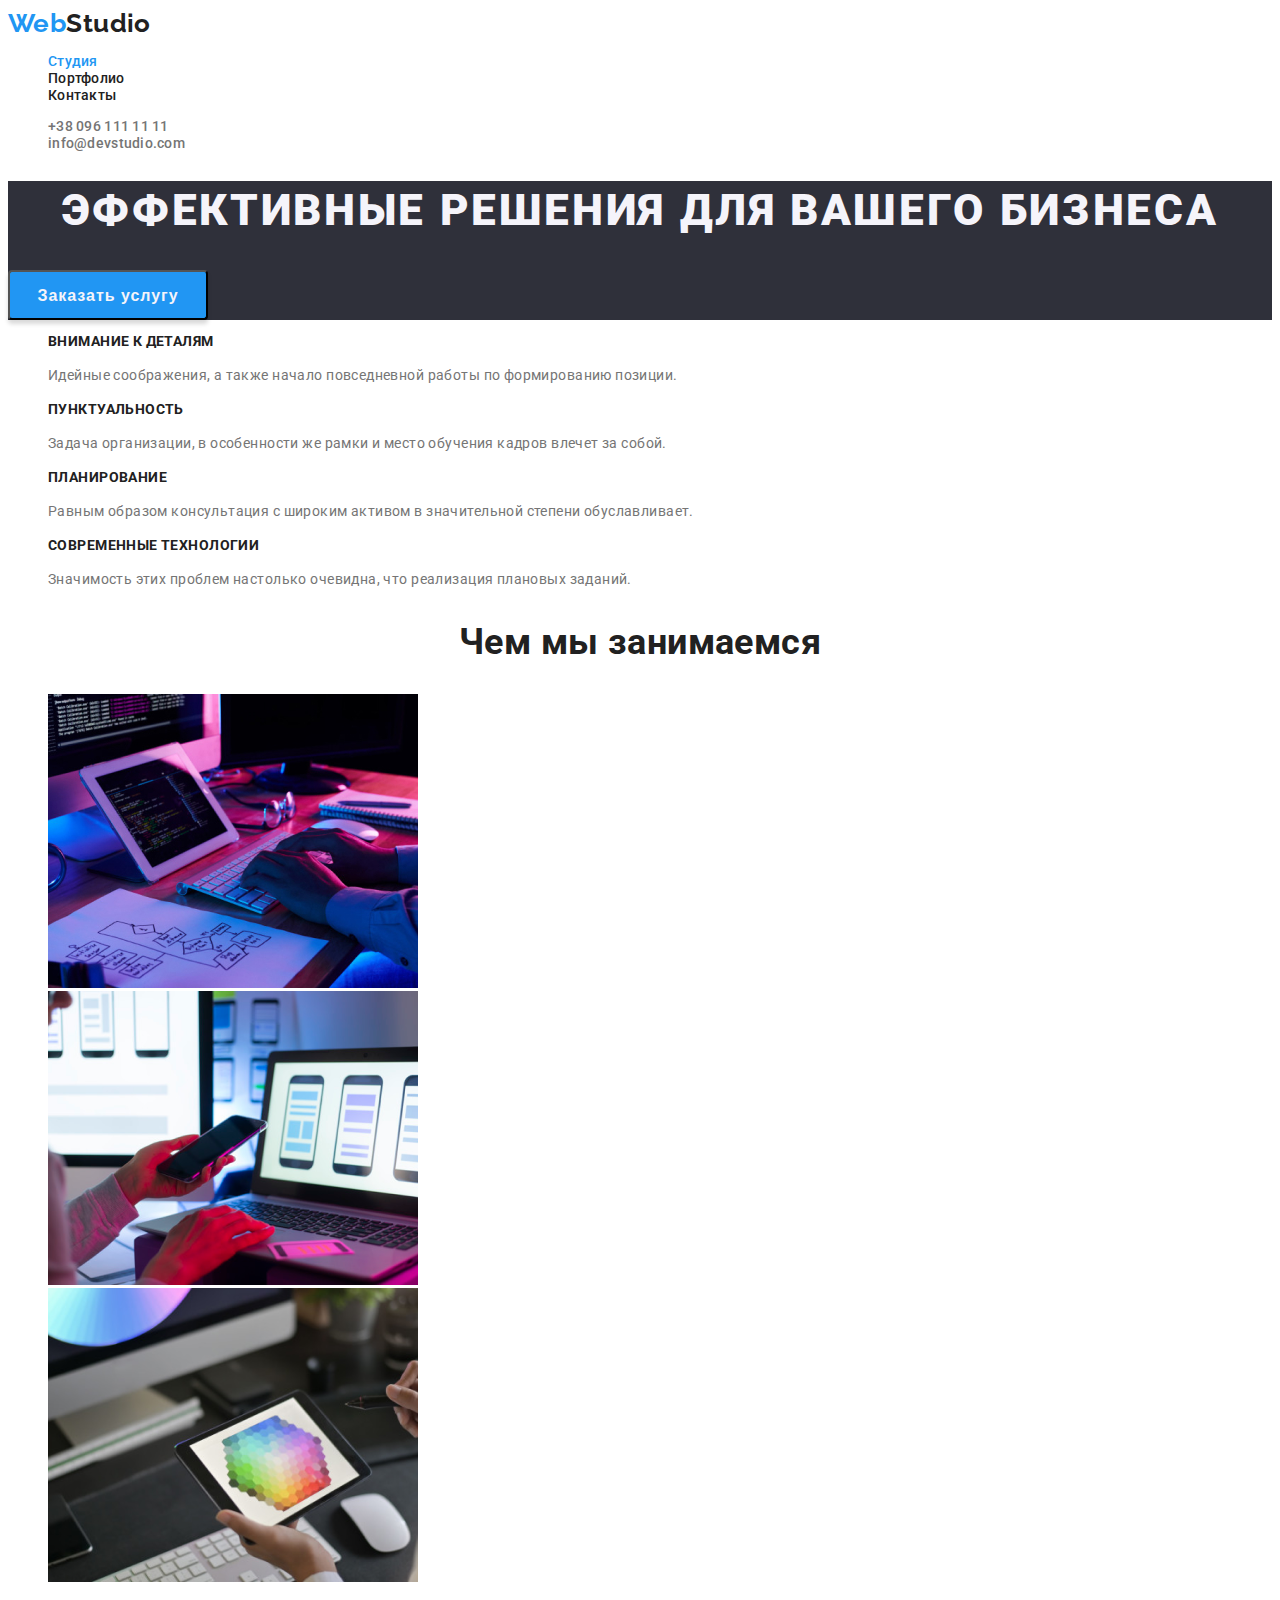
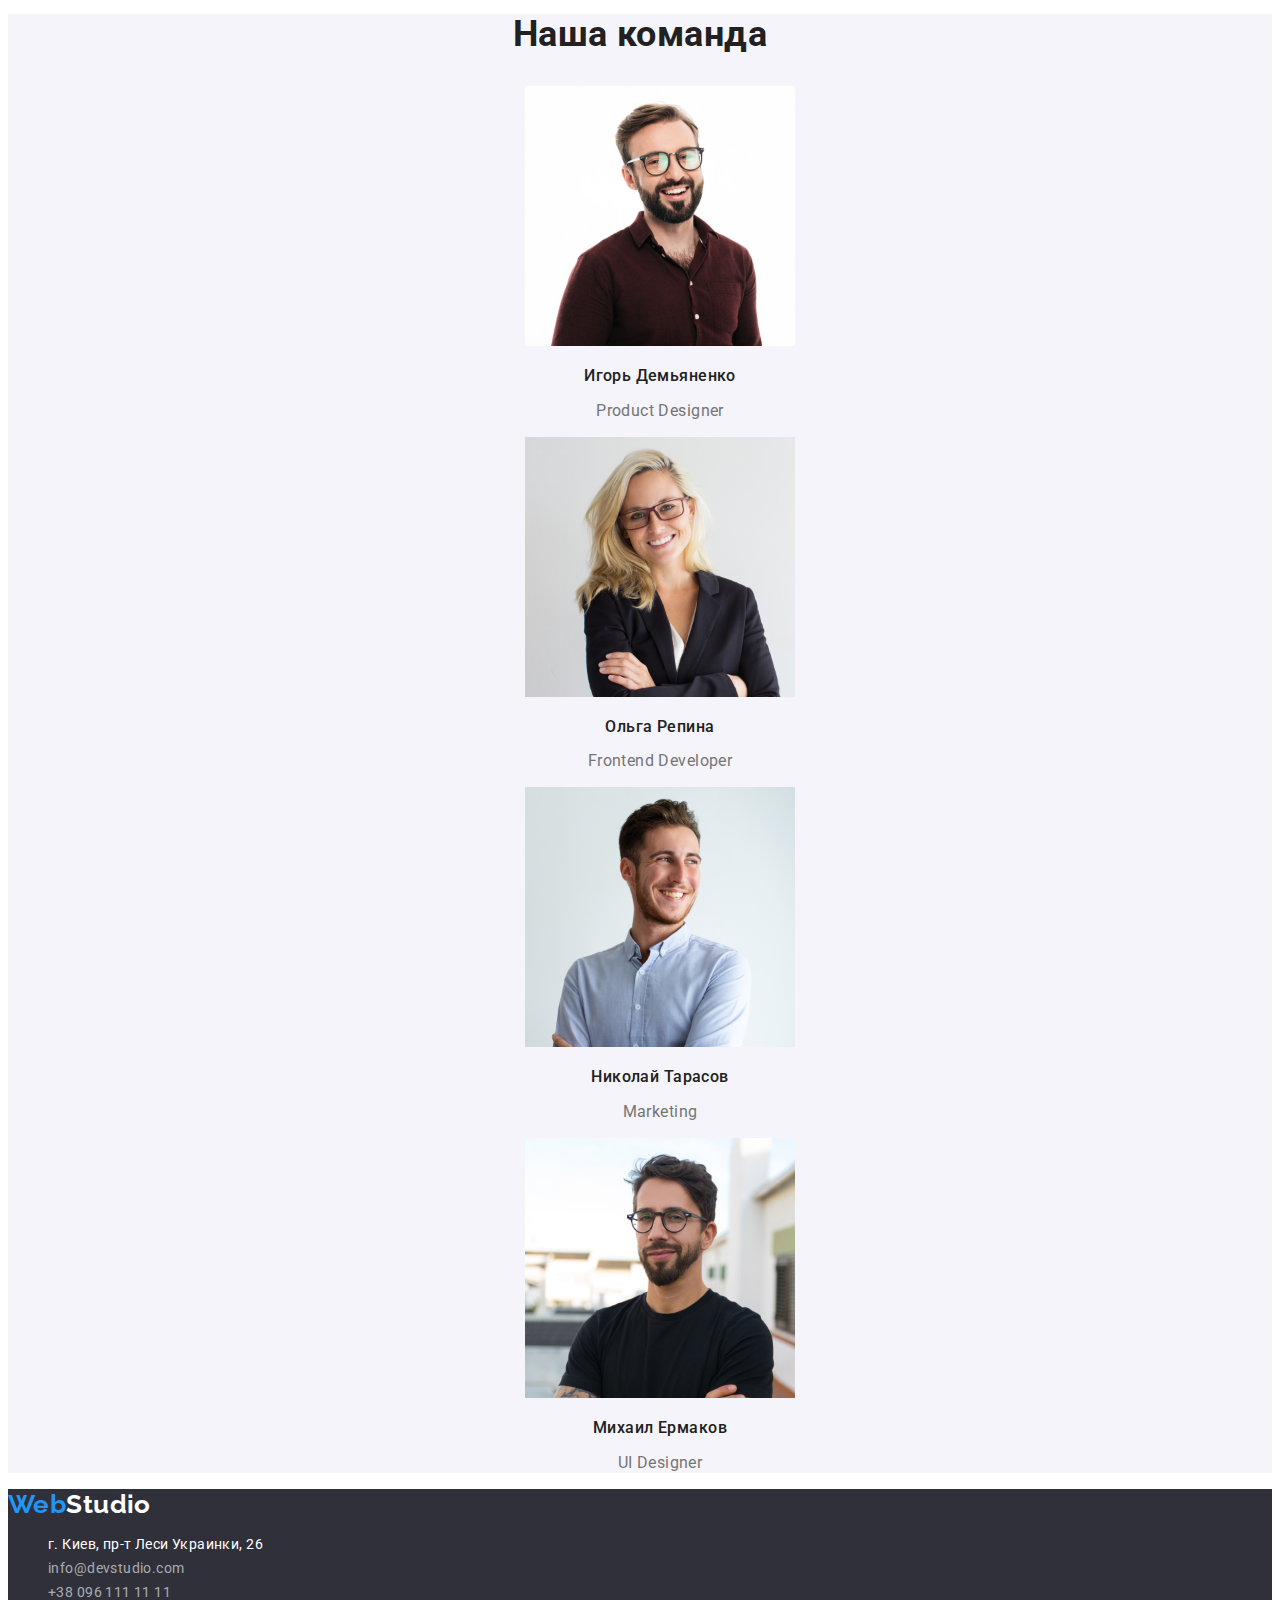
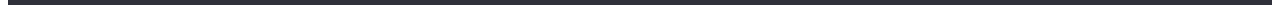
==== index.html @ 49f85896 "предыдущее домашнее задание" ====
<!DOCTYPE html>
<html lang="ru">
<head>
    <meta charset="UTF-8">
    <meta name="viewport" content="width=device-width, initial-scale=1.0">
    <title>WebStudio</title>
    <link rel="stylesheet" href="https://cdnjs.cloudflare.com/ajax/libs/modern-normalize/1.0.0/modern-normalize.min.css"
        integrity="sha512-ISS7cAi1PEhQ8jnbJpJZMd29NlhNj4AWYyLOSp2CE/CsHxTCu+r+t0D2yoJudVrd0/8fTVPUVDzY5Tvli75u/g=="
        crossorigin="anonymous" />
    <link rel="preconnect" href="https://fonts.gstatic.com">
    <link href="https://fonts.googleapis.com/css2?family=Raleway:wght@700&family=Roboto:wght@400;500;700;900&display=swap"
        rel="stylesheet">
    <link rel="stylesheet" href="./css/style.css">    
</head>
<body>
    <!-- Шапка сайта  -->
    <header>
        <nav>
            <a class="logo link" href="./index.html"><span class="accent">Web</span>Studio</a>
            <ul class="site-nav list">
                <li><a class="current link" href="./index.html">Студия</a></li>
                <li><a class="link" href="./portfolio.html">Портфолио</a></li>
                <li><a class="link" href="">Контакты</a></li>
            </ul>
        </nav>
            <ul class=" site-nav list contacts">
                <li>
                    <a class="link" href="tel:+380961111111">+38 096 111 11 11</a>
                </li>
                <li>
                    <a class="link" href="mailto:info@devstudio.com">info@devstudio.com</a>
                </li>
            </ul>
   </header>
        <main>
            <!-- Герой -->
            <section class="hero">
                <h1>Эффективные решения для вашего бизнеса</h1>
                <button class="button">Заказать услугу</button>
            </section>
            <!-- Особенности -->
            <section>
                <!-- <h2 hidden="true">Наши особенности</h2> -->
                <ul class="features list">
                    <li>
                        <h3 class="features title">Внимание к деталям</h3>
                        <p class="features description">Идейные соображения, а также начало повседневной работы по формированию позиции.</p>
                    </li>
                </ul>
                <ul>
                    <li class="features list">
                        <h3 class="features title">Пунктуальность</h3>
                        <p class="features description">Задача организации, в особенности же рамки и место обучения кадров влечет за собой.</p>
                    </li>
                </ul>
                <ul class="features list">
                    <li>
                        <h3 class="features title">Планирование</h3>
                        <p class="features description">Равным образом консультация с широким активом в значительной степени обуславливает.</p>
                    </li>
                </ul>
                <ul class="features list">
                    <li>
                        <h3 class="features title">Современные технологии</h3>
                        <p class="features description">Значимость этих проблем настолько очевидна, что реализация плановых заданий.</p>
                    </li>
                </ul>
            </section>
            <!-- Чем мы занимаемся -->
            <section>
                <h2 class="work">Чем мы занимаемся</h2>
                <ul class="list">
                    <li>
                        <a href="">
                            <img src="./images/box1.jpg" alt="Разработка сценариев" width="370" height="294">
                        </a>
                    </li>
                    <li>
                        <a href="">
                            <img src="./images/box2.png" alt="Адаптивная верстка" width="370" height="294">
                        </a>
                    </li>
                    <li>
                        <a href="">
                            <img src="./images/box3.png" alt="Цветокоррекция" width="370" height="294">
                        </a>
                    </li>
                </ul>
            </section>
            <!-- Наша команда -->
            <section class="team">
                <h2>Наша команда</h2>
                <ul class="team list">
                    <li>
                        <img src="./images/img1.jpg" alt="фото Игоря Демьяненко" width="270" height="260">
                        <h3 class="team title">Игорь Демьяненко</h3>
                        <p>Product Designer</p>
                    </li>
                    <li>
                        <img src="./images/img2.jpg" alt="фото Ольги Репиной" width="270" height="260">
                        <h3 class="team title">Ольга Репина</h3>
                        <p>Frontend Developer</p>
                    </li>
                    <li>
                        <img src="./images/img3.jpg" alt="фото Николая Тарасова" width="270" height="260">
                        <h3 class="team title">Николай Тарасов</h3>
                        <p>Marketing</p>
                    </li>
                    <li>
                        <img src="./images/img4.jpg" alt="фото Михаила Ермакова" width="270" height="260">
                        <h3 class="team title">Михаил Ермаков</h3>
                        <p>UI Designer</p>
                    </li>
                </ul>
            </section>
        </main>
        <!-- Подвал сайта -->
    <footer class="footer">
        <a class="logo link footer" href="./index.html"><span class="accent">Web</span>Studio</a>
            <ul class="footer list contacts">
                <li>
                    <address>г. Киев, пр-т Леси Украинки, 26</address>
               </li>
                <li>
                    <a class="link" href="mailto:info@devstudio.com">info@devstudio.com</a>
                </li>
                <li>
                    <a class="link" href="tel:+380961111111">+38 096 111 11 11</a>
                </li>              
            </ul>
    </footer> 
</body>
</html>
---- css/style.css ----
:root {
  --primary-text-color: #757575;
  --title-text-color: #212121;
  --accent-color: #2196f3;
  --primary-bg-color: #ffffff;
  --secondary-bg-color: #f5f4fa;
  --accent-bg-color: #2f303a;
  --primary-font-family: 'Roboto', sans-serif;
  --logo-font-family: 'Raleway', sans-serif;
}

body {
  color: var(--primary-text-color);
  background-color: var(--primary-bg-color);
  font-family: var(--primary-font-family);
  font-weight: 400;
  font-size: 14px;
  letter-spacing: 0.03em;
}

h1 {
  font-weight: 900;
  font-size: 44px;
  line-height: 1.36;
  text-align: center;
  letter-spacing: 0.06em;
  text-transform: uppercase;

  color: var(--secondary-bg-color);
}

h2 {
  font-weight: 700;
  font-size: 36px;
  line-height: 1.16;
  text-align: center;
  color: var(--title-text-color);
}

.link {
  text-decoration: none;
}

.list {
  list-style: none;
}

/* logo */

.logo {
  font-family: var(--logo-font-family);
  font-weight: 700;
  font-size: 26px;
  line-height: 1.19;
  color: var(--title-text-color);
}

.accent {
  color: var(--accent-color);
}

/* site-nav */

.site-nav .link {
  font-weight: 500;
  font-size: 14px;
  line-height: 1.14;
  letter-spacing: 0.02em;
  color: var(--title-text-color);
}

.site-nav .link:hover,
.site-nav .link:focus {
  color: var(--accent-color);
}

.current.link {
  color: var(--accent-color);
}

.contacts .link {
  color: inherit;
}

/* hero */

.hero {
  background-color: var(--accent-bg-color);
}

/* button */

.button {
  width: 200px;
  height: 50px;

  font-weight: 700;
  font-size: 16px;
  line-height: 1.87;
  text-align: center;
  align-items: center;
  letter-spacing: 0.06em;
  color: var(--secondary-bg-color);

  background: var(--accent-color);
  box-shadow: 0px 4px 4px rgba(0, 0, 0, 0.15);
  border-radius: 4px;
}

/* features */

.features {
  line-height: 1.71;
}

/* .features .description {
} */

.features .title {
  font-size: inherit;
  font-weight: 700;
  line-height: 1.14;
  text-transform: uppercase;
  color: var(--title-text-color);
}

/* team */

.team {
  background-color: var(--secondary-bg-color);
  font-size: 16px;
  line-height: 1.18;
  text-align: center;
}

.team.title {
  font-weight: 500;
  color: var(--title-text-color);
}

/* footer */

.footer {
  background-color: var(--accent-bg-color);
  color: var(--primary-bg-color);
}

.footer .contacts {
  line-height: 1.71;
  color: rgba(255, 255, 255, 0.6);
}

address {
  font-style: inherit;
  color: var(--primary-bg-color);
}

.filter {
  font-family: Roboto;
  font-weight: 500;
  font-size: 16px;
  line-height: 1.62;
  text-align: center;

  color: var(-title-text-color);

  background-color: var(--secondary-bg-color);
  border-radius: 4px;

  border: none;
}

.filter:hover,
.filter:focus {
  color: var(--primary-bg-color);
  background: var(--accent-color);
}

.portfolio.title {
  font-weight: 700;
  font-size: 18px;
  line-height: 2;
  letter-spacing: 0.06em;
  color: var(--title-text-color);
}

.portfolio.descriotion {
  font-size: 16px;
  line-height: 1.87;
}
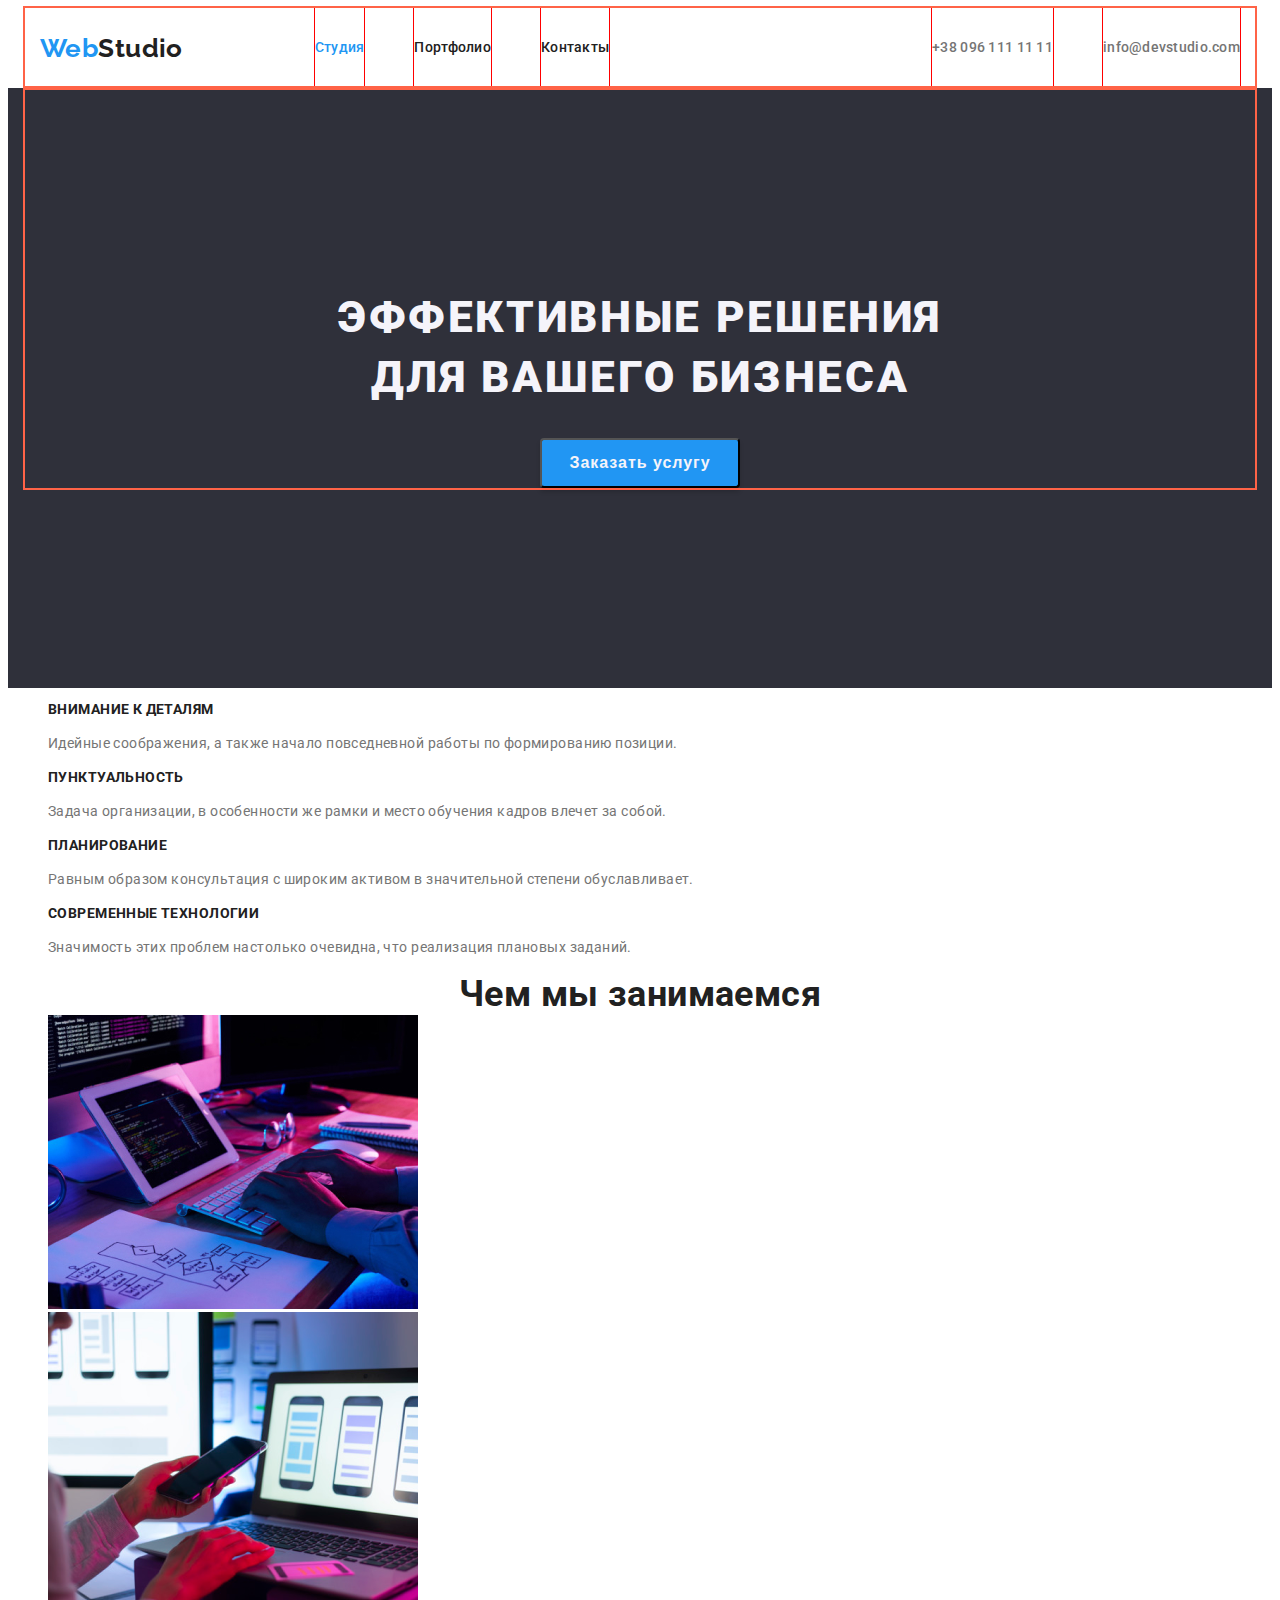
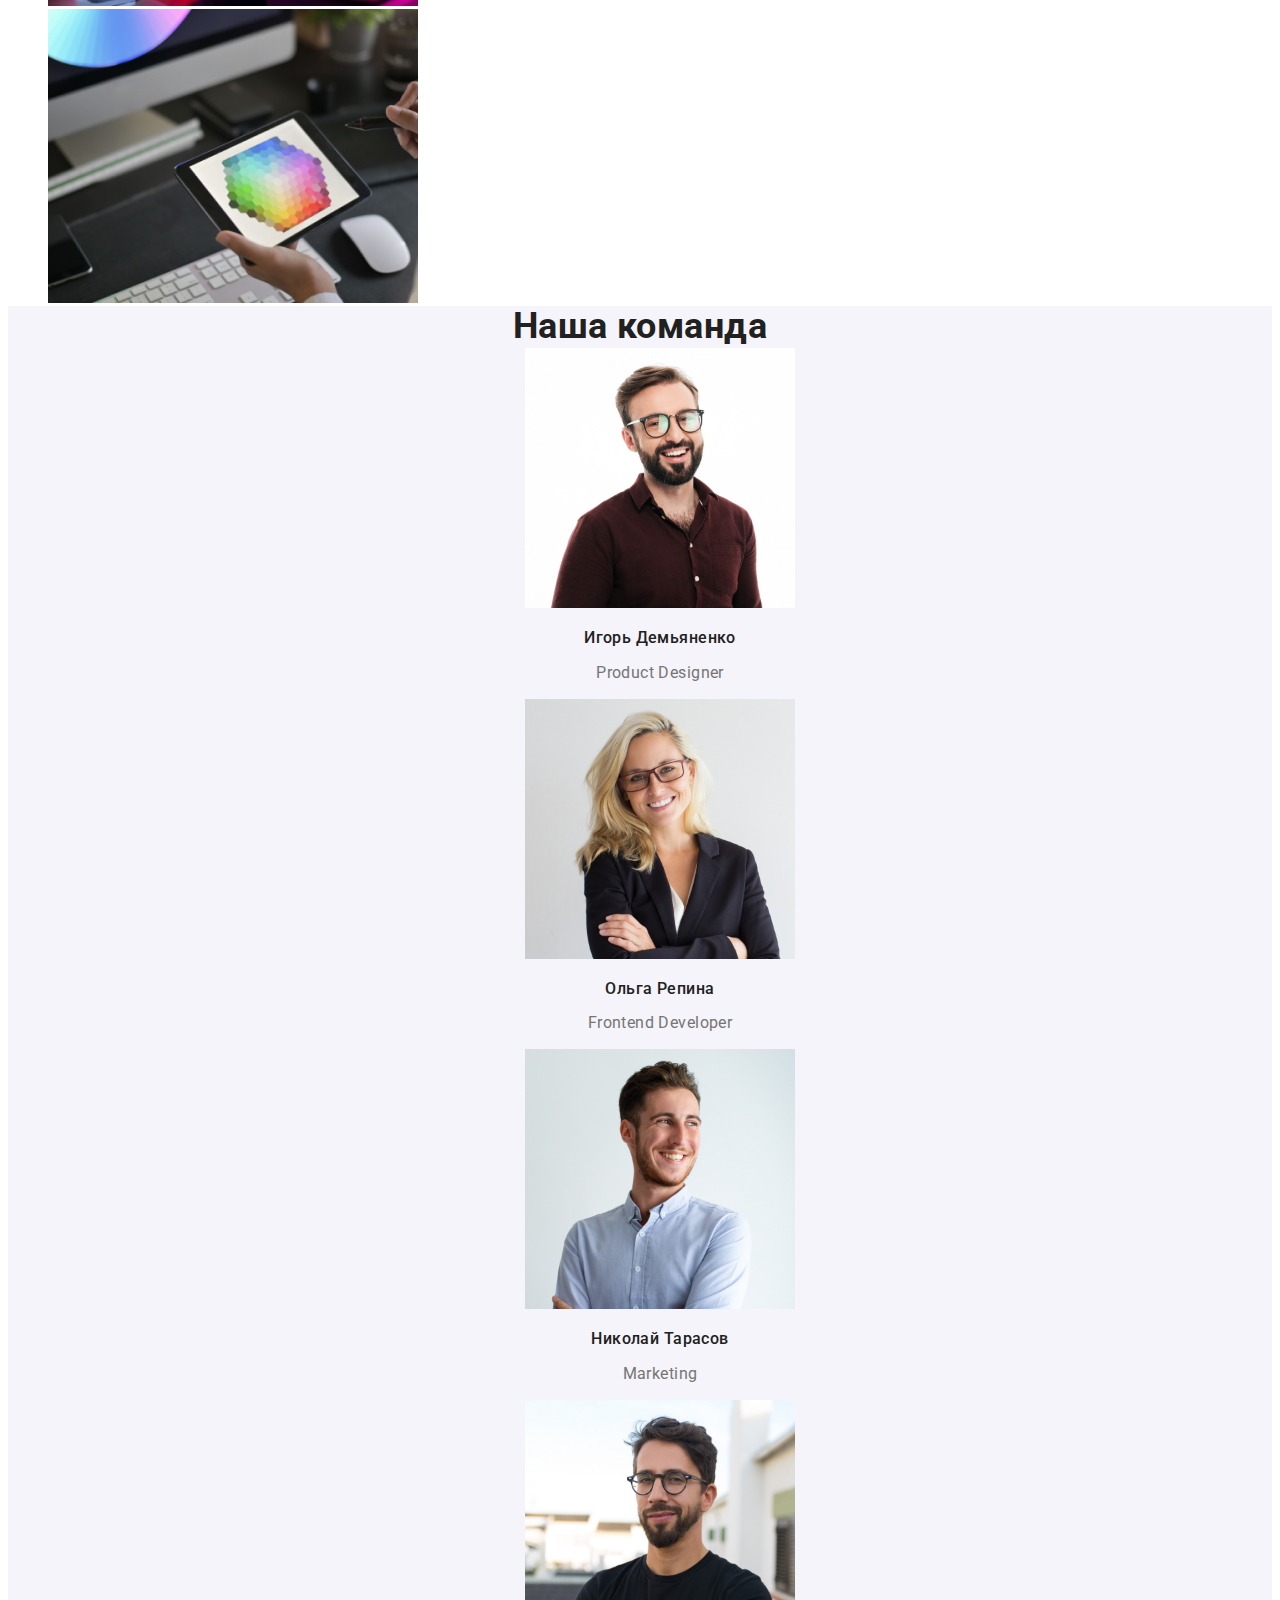
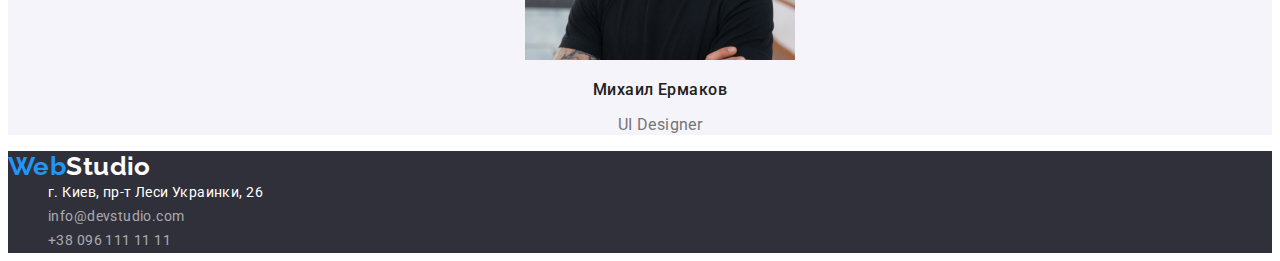
==== commit 1f63b197: "hrader" ====
--- a/index.html
+++ b/index.html
@@ -14,29 +14,27 @@
 </head>
 <body>
     <!-- Шапка сайта  -->
-    <header>
-        <nav>
+    <header class="header container">
+        <nav class="main-nav">
             <a class="logo link" href="./index.html"><span class="accent">Web</span>Studio</a>
             <ul class="site-nav list">
-                <li><a class="current link" href="./index.html">Студия</a></li>
-                <li><a class="link" href="./portfolio.html">Портфолио</a></li>
-                <li><a class="link" href="">Контакты</a></li>
+                <li class="item"><a class="current link" href="./index.html">Студия</a></li>
+                <li class="item"><a class="link" href="./portfolio.html">Портфолио</a></li>
+                <li class="item"><a class="link" href="">Контакты</a></li>
             </ul>
         </nav>
-            <ul class=" site-nav list contacts">
-                <li>
-                    <a class="link" href="tel:+380961111111">+38 096 111 11 11</a>
-                </li>
-                <li>
-                    <a class="link" href="mailto:info@devstudio.com">info@devstudio.com</a>
-                </li>
-            </ul>
+         <ul class="site-nav list contacts">
+             <li class="item"><a class="link" href="tel:+380961111111">+38 096 111 11 11</a></li>
+             <li class="item"><a class="link" href="mailto:info@devstudio.com">info@devstudio.com</a></li>
+        </ul>
    </header>
         <main>
             <!-- Герой -->
             <section class="hero">
-                <h1>Эффективные решения для вашего бизнеса</h1>
-                <button class="button">Заказать услугу</button>
+                <div class="container">            
+                    <h1 class="hero-title">Эффективные решения </br>для вашего бизнеса</h1>
+                    <button class="hero button">Заказать услугу</button>
+                </div>
             </section>
             <!-- Особенности -->
             <section>
--- a/css/style.css
+++ b/css/style.css
@@ -19,6 +19,7 @@
 }
 
 h1 {
+  margin: 0px;
   font-weight: 900;
   font-size: 44px;
   line-height: 1.36;
@@ -30,6 +31,7 @@
 }
 
 h2 {
+  margin: 0px;
   font-weight: 700;
   font-size: 36px;
   line-height: 1.16;
@@ -43,11 +45,22 @@
 
 .list {
   list-style: none;
+  margin: 0px;
+}
+
+.container {
+  margin-left: auto;
+  margin-right: auto;
+  width: 1200px;
+  padding-left: 15px;
+  padding-right: 15px;
+  outline: 2px solid tomato;
 }
 
 /* logo */
 
 .logo {
+  margin-right: 92px;
   font-family: var(--logo-font-family);
   font-weight: 700;
   font-size: 26px;
@@ -60,13 +73,40 @@
 }
 
 /* site-nav */
+.header {
+  display: flex;
+}
+
+.main-nav {
+  display: flex;
+  align-items: center;
+}
+
+.site-nav {
+  display: flex;
+}
+
+.site-nav .item {
+  outline: 1px solid red;
+}
+
+.site-nav .item:not(:last-child) {
+  margin-right: 50px;
+}
 
 .site-nav .link {
+  display: block;
+  padding-top: 32px;
+  padding-bottom: 32px;
+
+  color: var(--title-text-color);
+
   font-weight: 500;
   font-size: 14px;
   line-height: 1.14;
   letter-spacing: 0.02em;
-  color: var(--title-text-color);
+
+  cursor: pointer;
 }
 
 .site-nav .link:hover,
@@ -82,10 +122,26 @@
   color: inherit;
 }
 
+.site-nav.contacts {
+  display: flex;
+  margin-left: auto;
+}
+
 /* hero */
 
 .hero {
   background-color: var(--accent-bg-color);
+  height: 600px;
+}
+
+.hero-title {
+  display: block;
+  padding-top: 200px;
+}
+
+.hero.button {
+  display: block;
+  margin: 30px auto 200px;
 }
 
 /* button */
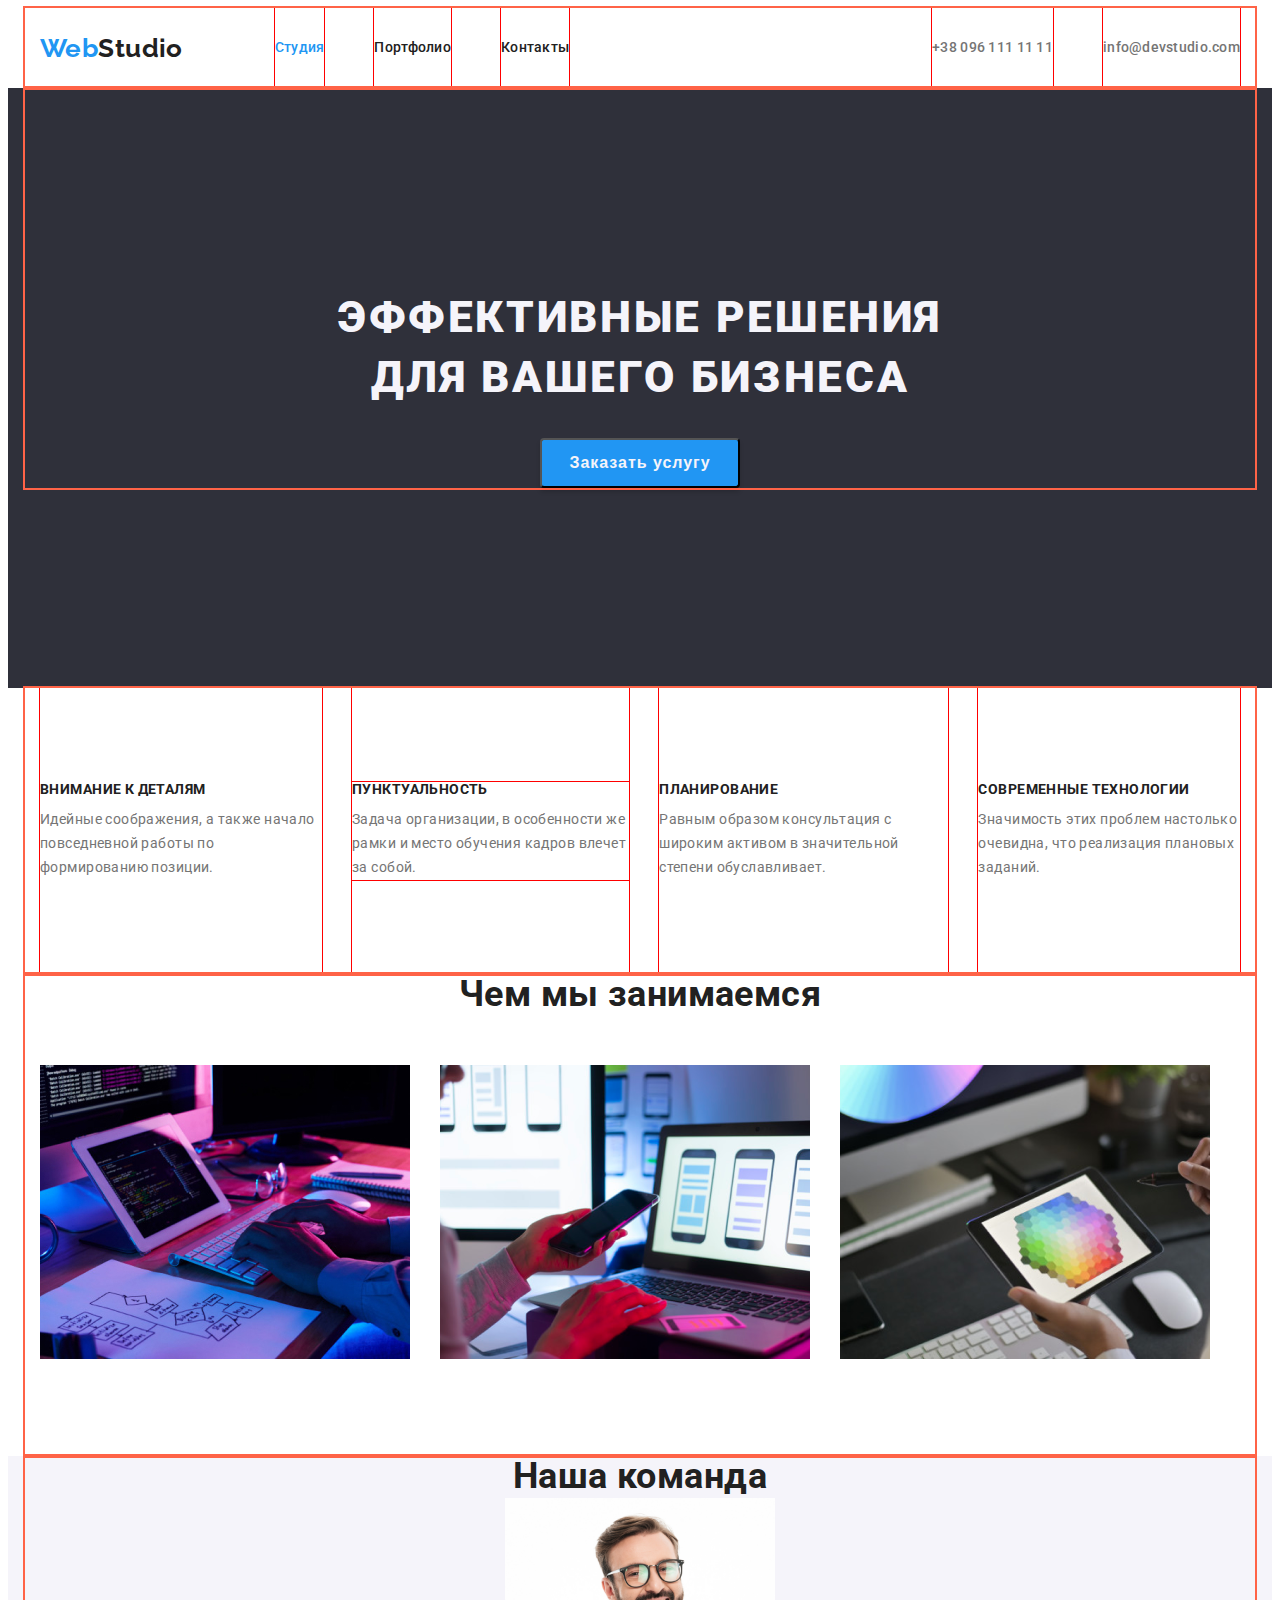
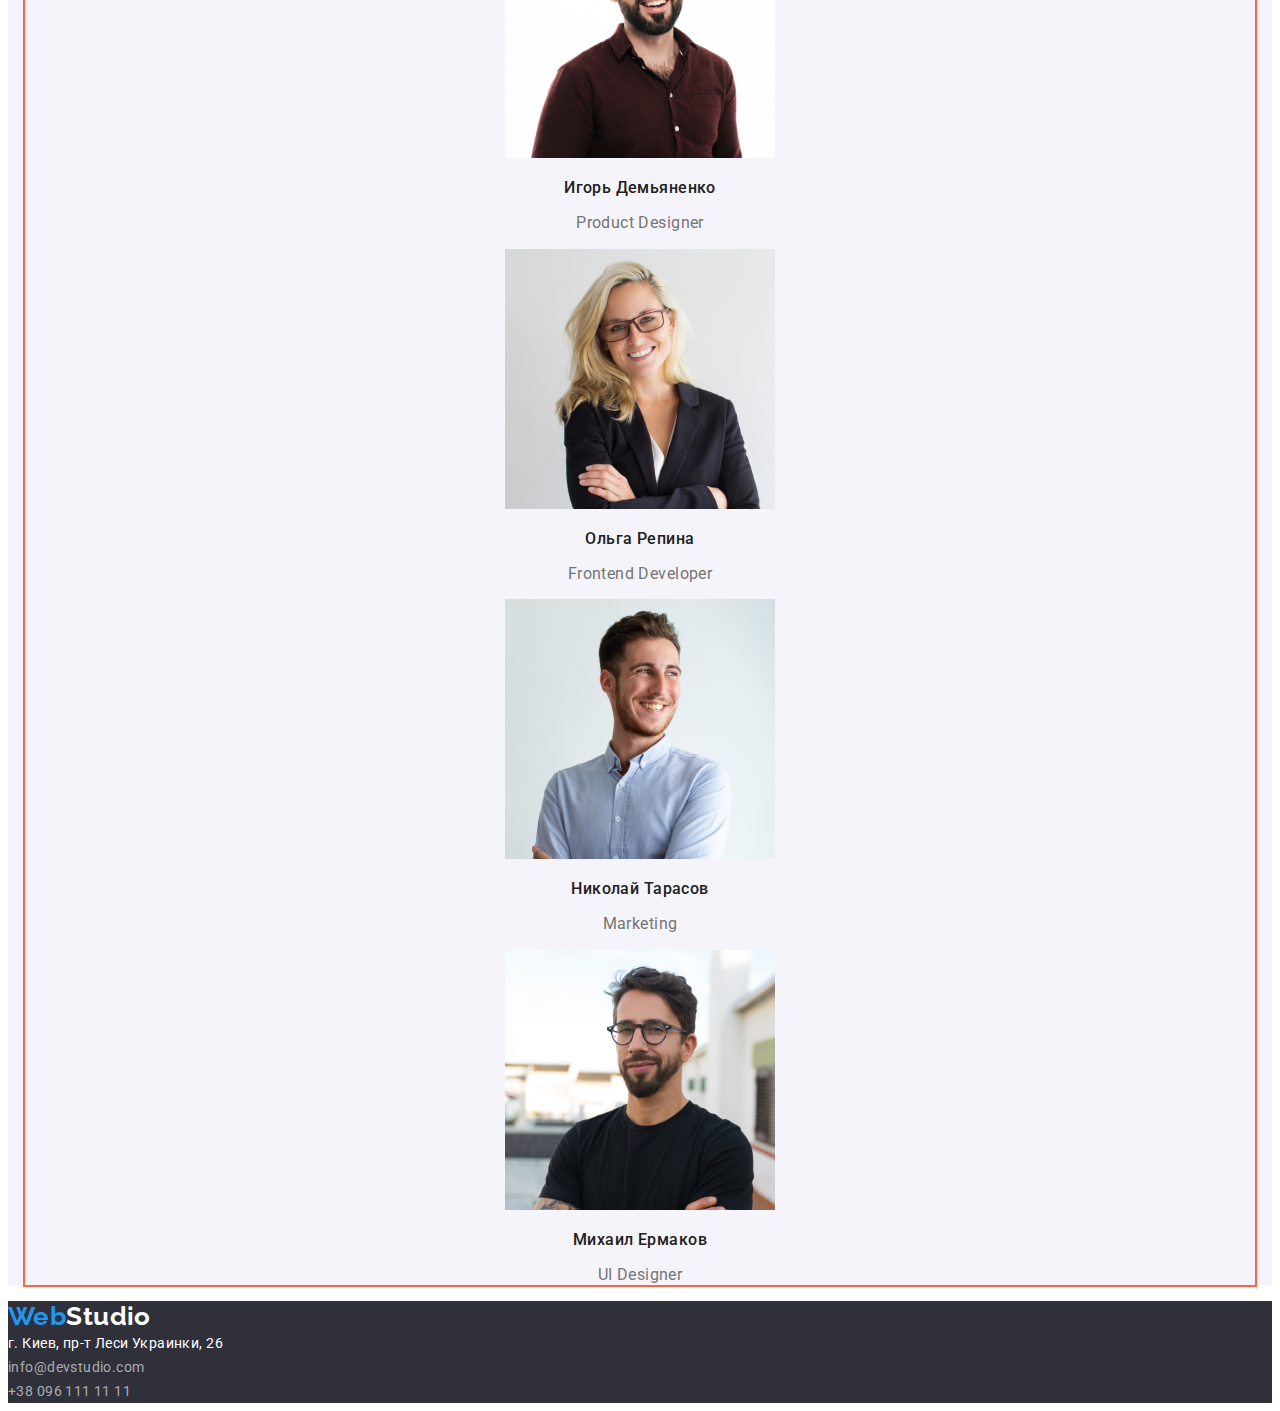
==== commit 3910c402: "hero" ====
--- a/index.html
+++ b/index.html
@@ -38,78 +38,84 @@
             </section>
             <!-- Особенности -->
             <section>
-                <!-- <h2 hidden="true">Наши особенности</h2> -->
-                <ul class="features list">
-                    <li>
-                        <h3 class="features title">Внимание к деталям</h3>
-                        <p class="features description">Идейные соображения, а также начало повседневной работы по формированию позиции.</p>
-                    </li>
-                </ul>
-                <ul>
-                    <li class="features list">
-                        <h3 class="features title">Пунктуальность</h3>
-                        <p class="features description">Задача организации, в особенности же рамки и место обучения кадров влечет за собой.</p>
-                    </li>
-                </ul>
-                <ul class="features list">
-                    <li>
-                        <h3 class="features title">Планирование</h3>
-                        <p class="features description">Равным образом консультация с широким активом в значительной степени обуславливает.</p>
-                    </li>
-                </ul>
-                <ul class="features list">
-                    <li>
-                        <h3 class="features title">Современные технологии</h3>
-                        <p class="features description">Значимость этих проблем настолько очевидна, что реализация плановых заданий.</p>
-                    </li>
-                </ul>
+                <div class="features container">
+                    <h2 class="visually-hidden">Наши особенности</h2>
+                    <ul class="features list">
+                        <li>
+                            <h3 class="features title">Внимание к деталям</h3>
+                            <p class="features description">Идейные соображения, а также начало повседневной работы по формированию позиции.</p>
+                        </li>
+                    </ul>
+                    <ul class="features list">
+                        <li class="features list">
+                            <h3 class="features title">Пунктуальность</h3>
+                            <p class="features description">Задача организации, в особенности же рамки и место обучения кадров влечет за собой.</p>
+                        </li>
+                    </ul>
+                    <ul class="features list">
+                        <li>
+                            <h3 class="features title">Планирование</h3>
+                            <p class="features description">Равным образом консультация с широким активом в значительной степени обуславливает.</p>
+                        </li>
+                    </ul>
+                    <ul class="features list">
+                        <li>
+                            <h3 class="features title">Современные технологии</h3>
+                            <p class="features description">Значимость этих проблем настолько очевидна, что реализация плановых заданий.</p>
+                        </li>
+                    </ul>
+                </div>
             </section>
             <!-- Чем мы занимаемся -->
             <section>
-                <h2 class="work">Чем мы занимаемся</h2>
-                <ul class="list">
-                    <li>
-                        <a href="">
-                            <img src="./images/box1.jpg" alt="Разработка сценариев" width="370" height="294">
-                        </a>
-                    </li>
-                    <li>
-                        <a href="">
-                            <img src="./images/box2.png" alt="Адаптивная верстка" width="370" height="294">
-                        </a>
-                    </li>
-                    <li>
-                        <a href="">
-                            <img src="./images/box3.png" alt="Цветокоррекция" width="370" height="294">
-                        </a>
-                    </li>
-                </ul>
+                <div class="container">
+                    <h2>Чем мы занимаемся</h2>
+                    <ul class="work list">
+                        <li class="work-image">
+                            <a href="">
+                                <img src="./images/box1.jpg" alt="Разработка сценариев" width="370" height="294">
+                            </a>
+                        </li>
+                        <li class="work-image">
+                            <a href="">
+                                <img src="./images/box2.png" alt="Адаптивная верстка" width="370" height="294">
+                            </a>
+                        </li>
+                        <li class="work-image">
+                            <a href="">
+                                <img src="./images/box3.png" alt="Цветокоррекция" width="370" height="294">
+                            </a>
+                        </li>
+                    </ul>
+                </div>
             </section>
             <!-- Наша команда -->
             <section class="team">
-                <h2>Наша команда</h2>
-                <ul class="team list">
-                    <li>
-                        <img src="./images/img1.jpg" alt="фото Игоря Демьяненко" width="270" height="260">
-                        <h3 class="team title">Игорь Демьяненко</h3>
-                        <p>Product Designer</p>
-                    </li>
-                    <li>
-                        <img src="./images/img2.jpg" alt="фото Ольги Репиной" width="270" height="260">
-                        <h3 class="team title">Ольга Репина</h3>
-                        <p>Frontend Developer</p>
-                    </li>
-                    <li>
-                        <img src="./images/img3.jpg" alt="фото Николая Тарасова" width="270" height="260">
-                        <h3 class="team title">Николай Тарасов</h3>
-                        <p>Marketing</p>
-                    </li>
-                    <li>
-                        <img src="./images/img4.jpg" alt="фото Михаила Ермакова" width="270" height="260">
-                        <h3 class="team title">Михаил Ермаков</h3>
-                        <p>UI Designer</p>
-                    </li>
-                </ul>
+                <div class="container">
+                    <h2>Наша команда</h2>
+                    <ul class="team list">
+                        <li>
+                            <img src="./images/img1.jpg" alt="фото Игоря Демьяненко" width="270" height="260">
+                            <h3 class="team title">Игорь Демьяненко</h3>
+                            <p>Product Designer</p>
+                        </li>
+                        <li>
+                            <img src="./images/img2.jpg" alt="фото Ольги Репиной" width="270" height="260">
+                            <h3 class="team title">Ольга Репина</h3>
+                            <p>Frontend Developer</p>
+                        </li>
+                        <li>
+                            <img src="./images/img3.jpg" alt="фото Николая Тарасова" width="270" height="260">
+                            <h3 class="team title">Николай Тарасов</h3>
+                            <p>Marketing</p>
+                        </li>
+                        <li>
+                            <img src="./images/img4.jpg" alt="фото Михаила Ермакова" width="270" height="260">
+                            <h3 class="team title">Михаил Ермаков</h3>
+                            <p>UI Designer</p>
+                        </li>
+                    </ul>
+                </div>
             </section>
         </main>
         <!-- Подвал сайта -->
--- a/css/style.css
+++ b/css/style.css
@@ -45,7 +45,16 @@
 
 .list {
   list-style: none;
+  padding: 0px;
   margin: 0px;
+}
+
+.visually-hidden {
+  position: absolute;
+  clip: rect(0 0 0 0);
+  width: 1px;
+  height: 1px;
+  margin: -1px;
 }
 
 .container {
@@ -169,15 +178,46 @@
   line-height: 1.71;
 }
 
-/* .features .description {
-} */
+.features.container {
+  display: flex;
+  align-items: center;
+}
+
+.features.list:not(:last-child) {
+  margin-right: 30px;
+  outline: red 1px solid;
+}
+
+.features.list {
+  outline: red 1px solid;
+}
 
 .features .title {
+  margin-top: 94px;
+  margin-bottom: 10px;
   font-size: inherit;
   font-weight: 700;
   line-height: 1.14;
   text-transform: uppercase;
   color: var(--title-text-color);
+}
+
+.features .description {
+  margin-top: 0px;
+  margin-bottom: 94px;
+}
+
+/* work */
+
+.work {
+  margin-top: 50px;
+  display: flex;
+}
+
+.work-image {
+  margin-left: auto;
+  margin-right: 30px;
+  margin-bottom: 94px;
 }
 
 /* team */
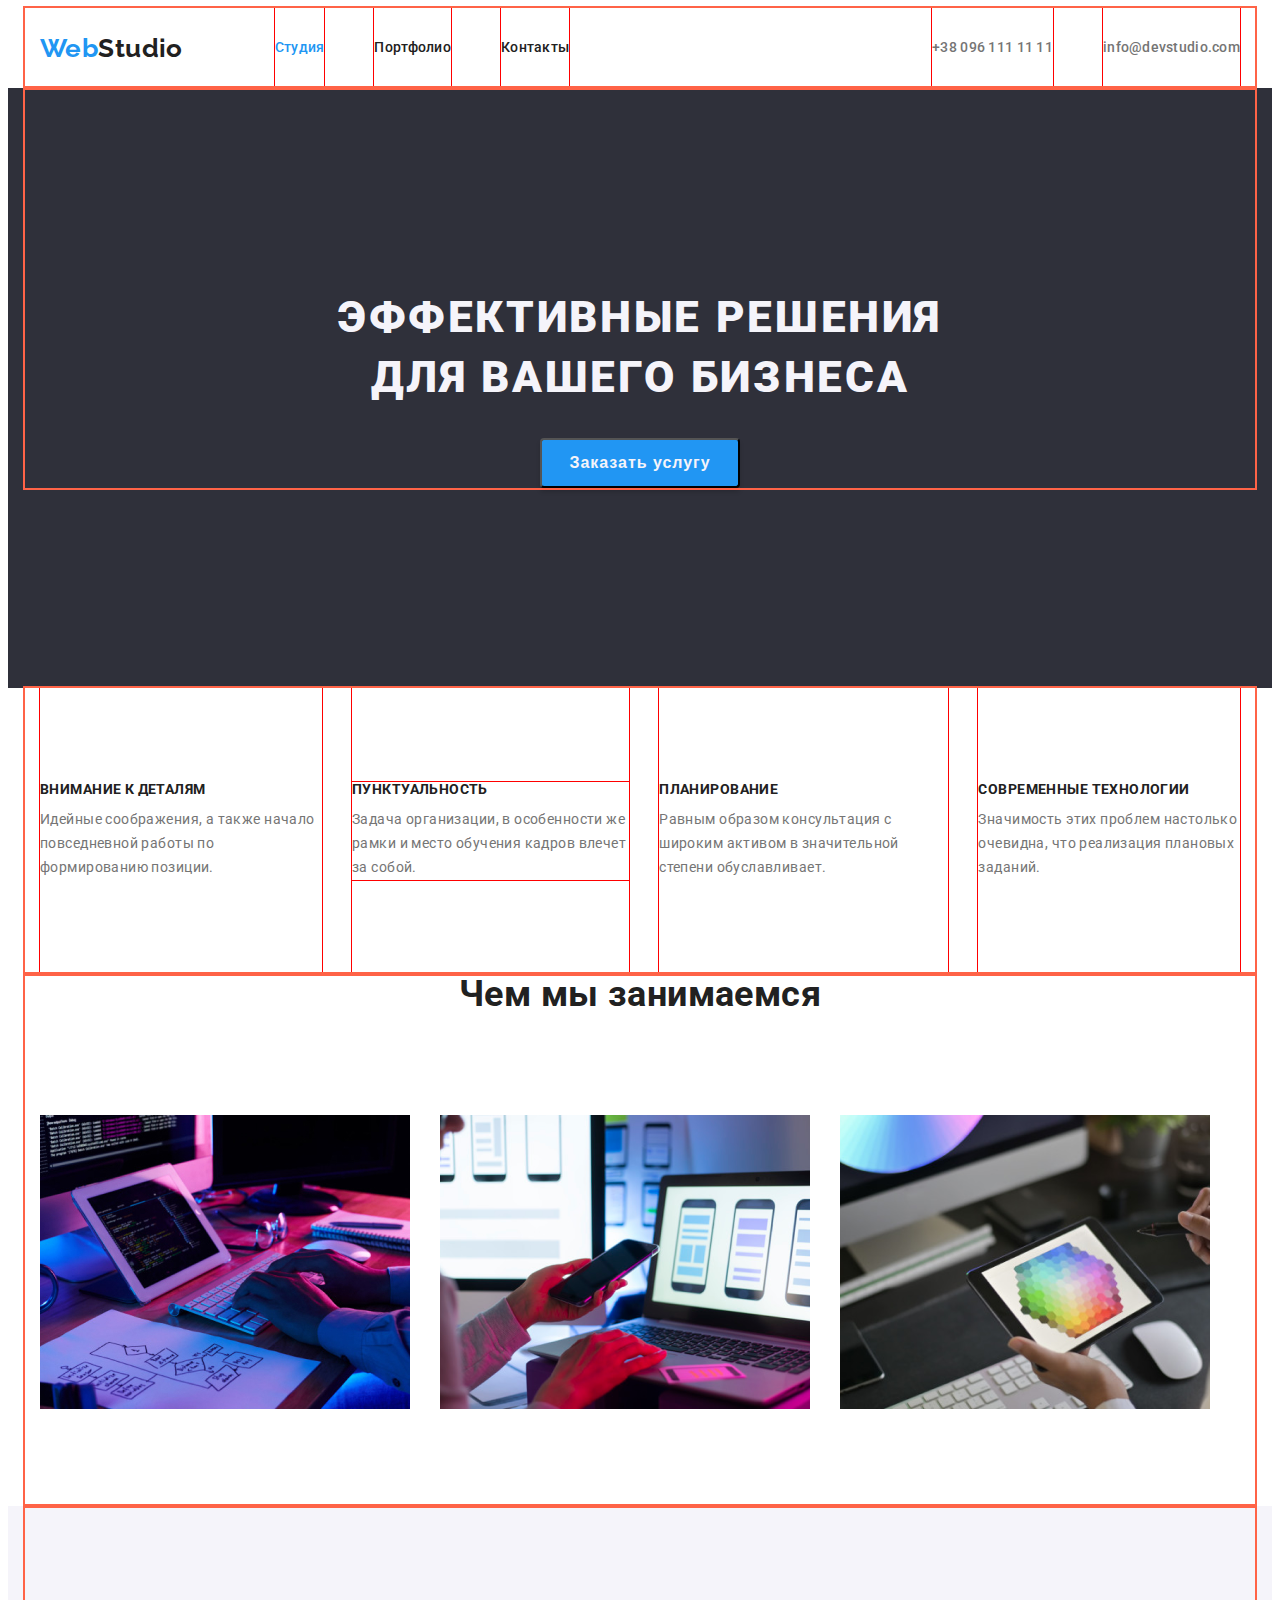
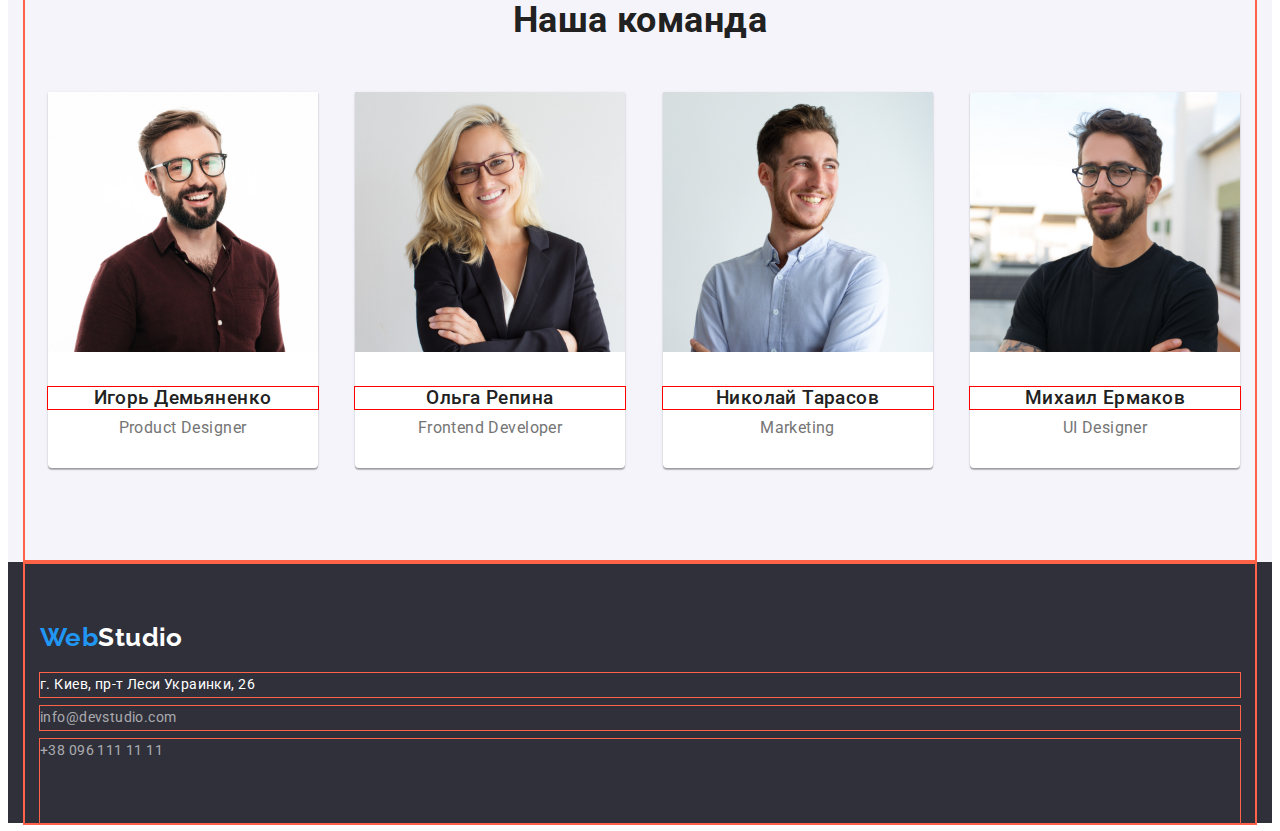
==== commit b6e6ea3e: "index" ====
--- a/index.html
+++ b/index.html
@@ -71,17 +71,17 @@
                 <div class="container">
                     <h2>Чем мы занимаемся</h2>
                     <ul class="work list">
-                        <li class="work-image">
+                        <li class="work item">
                             <a href="">
                                 <img src="./images/box1.jpg" alt="Разработка сценариев" width="370" height="294">
                             </a>
                         </li>
-                        <li class="work-image">
+                        <li class="work item">
                             <a href="">
                                 <img src="./images/box2.png" alt="Адаптивная верстка" width="370" height="294">
                             </a>
                         </li>
-                        <li class="work-image">
+                        <li class="work item">
                             <a href="">
                                 <img src="./images/box3.png" alt="Цветокоррекция" width="370" height="294">
                             </a>
@@ -92,27 +92,27 @@
             <!-- Наша команда -->
             <section class="team">
                 <div class="container">
-                    <h2>Наша команда</h2>
+                    <h2 class="team-heading">Наша команда</h2>
                     <ul class="team list">
-                        <li>
+                        <li class="team-item">
                             <img src="./images/img1.jpg" alt="фото Игоря Демьяненко" width="270" height="260">
-                            <h3 class="team title">Игорь Демьяненко</h3>
-                            <p>Product Designer</p>
+                            <h3 class="team-title">Игорь Демьяненко</h3>
+                            <p class="team-description">Product Designer</p>
                         </li>
-                        <li>
+                        <li class="team-item">
                             <img src="./images/img2.jpg" alt="фото Ольги Репиной" width="270" height="260">
-                            <h3 class="team title">Ольга Репина</h3>
-                            <p>Frontend Developer</p>
+                            <h3 class="team-title">Ольга Репина</h3>
+                            <p class="team-description">Frontend Developer</p>
                         </li>
-                        <li>
+                        <li class="team-item">
                             <img src="./images/img3.jpg" alt="фото Николая Тарасова" width="270" height="260">
-                            <h3 class="team title">Николай Тарасов</h3>
-                            <p>Marketing</p>
+                            <h3 class="team-title">Николай Тарасов</h3>
+                            <p class="team-description">Marketing</p>
                         </li>
-                        <li>
+                        <li class="team-item">
                             <img src="./images/img4.jpg" alt="фото Михаила Ермакова" width="270" height="260">
-                            <h3 class="team title">Михаил Ермаков</h3>
-                            <p>UI Designer</p>
+                            <h3 class="team-title">Михаил Ермаков</h3>
+                            <p class="team-description">UI Designer</p>
                         </li>
                     </ul>
                 </div>
@@ -120,18 +120,20 @@
         </main>
         <!-- Подвал сайта -->
     <footer class="footer">
-        <a class="logo link footer" href="./index.html"><span class="accent">Web</span>Studio</a>
-            <ul class="footer list contacts">
-                <li>
-                    <address>г. Киев, пр-т Леси Украинки, 26</address>
-               </li>
-                <li>
-                    <a class="link" href="mailto:info@devstudio.com">info@devstudio.com</a>
-                </li>
-                <li>
-                    <a class="link" href="tel:+380961111111">+38 096 111 11 11</a>
-                </li>              
-            </ul>
+        <div class="container">
+            <a class="logo link footer" href="./index.html"><span class="accent">Web</span>Studio</a>
+                <ul class="footer list contacts">
+                    <li>
+                        <address>г. Киев, пр-т Леси Украинки, 26</address>
+                    </li>
+                    <li>
+                        <a class="link" href="mailto:info@devstudio.com">info@devstudio.com</a>
+                    </li>
+                    <li>
+                        <a class="link" href="tel:+380961111111">+38 096 111 11 11</a>
+                    </li>              
+                </ul>
+            </div>
     </footer> 
 </body>
 </html>--- a/css/style.css
+++ b/css/style.css
@@ -39,6 +39,10 @@
   color: var(--title-text-color);
 }
 
+h3 {
+  margin: 0px;
+}
+
 .link {
   text-decoration: none;
 }
@@ -144,7 +148,6 @@
 }
 
 .hero-title {
-  display: block;
   padding-top: 200px;
 }
 
@@ -214,7 +217,7 @@
   display: flex;
 }
 
-.work-image {
+.work.item {
   margin-left: auto;
   margin-right: 30px;
   margin-bottom: 94px;
@@ -229,9 +232,39 @@
   text-align: center;
 }
 
-.team.title {
+.team-heading {
+  padding-top: 94px;
+  margin-bottom: 50px;
+}
+
+.team.list {
+  display: flex;
+}
+
+.team-item {
+  margin-bottom: 94px;
+  margin-left: auto;
+  background-color: var(--primary-bg-color);
+  box-shadow: 0px 1px 3px rgba(0, 0, 0, 0.12), 0px 1px 1px rgba(0, 0, 0, 0.14),
+    0px 2px 1px rgba(0, 0, 0, 0.2);
+  border-radius: 0px 0px 4px 4px;
+}
+
+.team-item:not(:last-child) {
+  margin-left: auto;
+  margin-right: 30px;
+}
+
+.team-title {
+  outline: red 1px solid;
+  margin-top: 30px;
+  background-color: transparent;
   font-weight: 500;
   color: var(--title-text-color);
+}
+
+.team-description {
+  margin: 10px auto 30px;
 }
 
 /* footer */
@@ -241,9 +274,25 @@
   color: var(--primary-bg-color);
 }
 
-.footer .contacts {
+.logo.footer {
+  display: block;
+  padding-top: 60px;
+}
+
+.footer.contacts {
+  margin-top: 20px;
   line-height: 1.71;
   color: rgba(255, 255, 255, 0.6);
+}
+
+.footer.contacts > li:not(:last-child) {
+  outline: solid 1px tomato;
+  margin-bottom: 9px;
+}
+
+.footer.contacts > li:last-child {
+  outline: solid 1px tomato;
+  padding-bottom: 60px;
 }
 
 address {
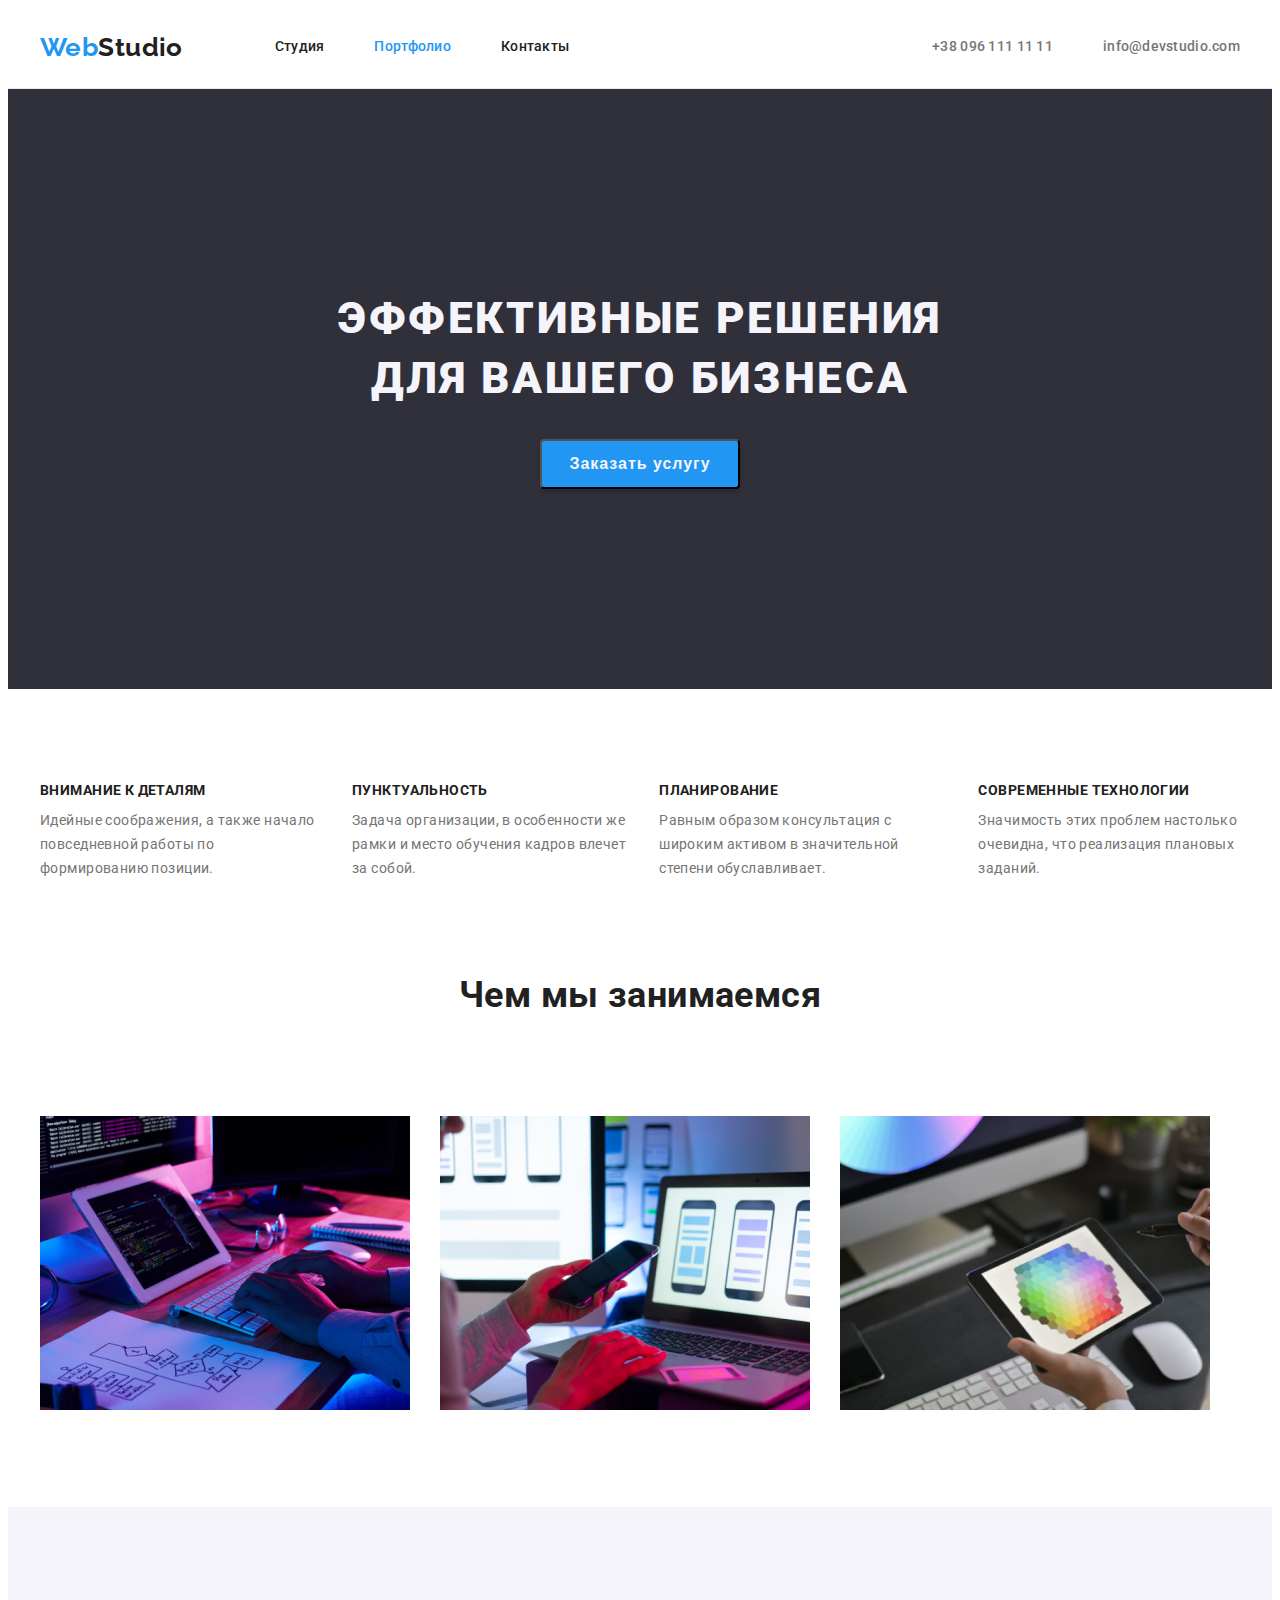
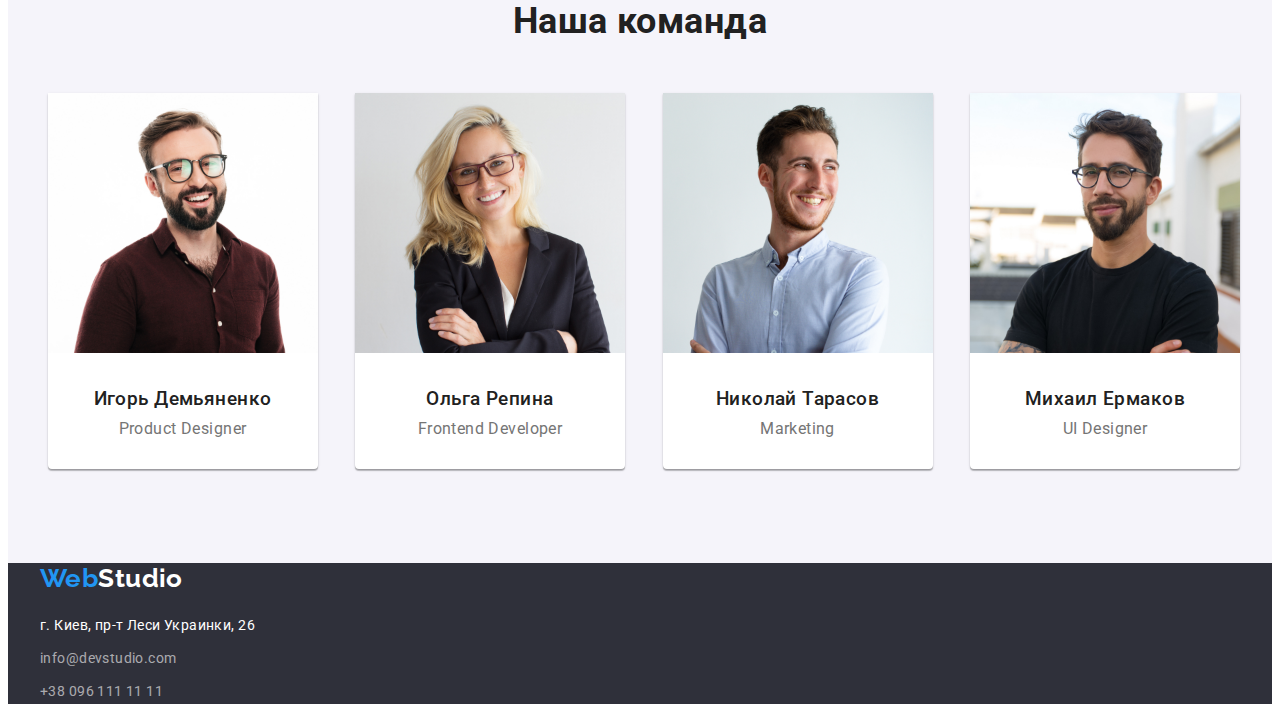
==== commit 2ffbdc27: "portfolio fixed" ====
--- a/index.html
+++ b/index.html
@@ -14,20 +14,22 @@
 </head>
 <body>
     <!-- Шапка сайта  -->
-    <header class="header container">
-        <nav class="main-nav">
-            <a class="logo link" href="./index.html"><span class="accent">Web</span>Studio</a>
-            <ul class="site-nav list">
-                <li class="item"><a class="current link" href="./index.html">Студия</a></li>
-                <li class="item"><a class="link" href="./portfolio.html">Портфолио</a></li>
-                <li class="item"><a class="link" href="">Контакты</a></li>
+    <header class="header">
+        <div class="container">
+            <nav class="main-nav">
+                <a class="logo link" href="./index.html"><span class="accent">Web</span>Studio</a>
+                <ul class="site-nav list">
+                    <li class="item"><a class="link" href="./index.html">Студия</a></li>
+                    <li class="item"><a class="current link" href="./portfolio.html">Портфолио</a></li>
+                    <li class="item"><a class="link" href="">Контакты</a></li>
+                </ul>
+            </nav>
+            <ul class="site-nav list contacts">
+                <li class="item"><a class="link" href="tel:+380961111111">+38 096 111 11 11</a></li>
+                <li class="item"><a class="link" href="mailto:info@devstudio.com">info@devstudio.com</a></li>
             </ul>
-        </nav>
-         <ul class="site-nav list contacts">
-             <li class="item"><a class="link" href="tel:+380961111111">+38 096 111 11 11</a></li>
-             <li class="item"><a class="link" href="mailto:info@devstudio.com">info@devstudio.com</a></li>
-        </ul>
-   </header>
+        </div>
+    </header>
         <main>
             <!-- Герой -->
             <section class="hero">
--- a/css/style.css
+++ b/css/style.css
@@ -67,7 +67,6 @@
   width: 1200px;
   padding-left: 15px;
   padding-right: 15px;
-  outline: 2px solid tomato;
 }
 
 /* logo */
@@ -87,7 +86,14 @@
 
 /* site-nav */
 .header {
-  display: flex;
+  padding-top: 24px;
+  padding-bottom: 25px;
+  border-bottom: 1px solid #ececec;
+}
+
+.header .container {
+  display: flex;
+  align-items: center;
 }
 
 .main-nav {
@@ -97,10 +103,6 @@
 
 .site-nav {
   display: flex;
-}
-
-.site-nav .item {
-  outline: 1px solid red;
 }
 
 .site-nav .item:not(:last-child) {
@@ -109,8 +111,6 @@
 
 .site-nav .link {
   display: block;
-  padding-top: 32px;
-  padding-bottom: 32px;
 
   color: var(--title-text-color);
 
@@ -173,6 +173,8 @@
   background: var(--accent-color);
   box-shadow: 0px 4px 4px rgba(0, 0, 0, 0.15);
   border-radius: 4px;
+
+  cursor: pointer;
 }
 
 /* features */
@@ -188,11 +190,6 @@
 
 .features.list:not(:last-child) {
   margin-right: 30px;
-  outline: red 1px solid;
-}
-
-.features.list {
-  outline: red 1px solid;
 }
 
 .features .title {
@@ -256,7 +253,6 @@
 }
 
 .team-title {
-  outline: red 1px solid;
   margin-top: 30px;
   background-color: transparent;
   font-weight: 500;
@@ -274,9 +270,13 @@
   color: var(--primary-bg-color);
 }
 
+.footer.indent {
+  padding-top: 60px;
+  padding-bottom: 60px;
+}
+
 .logo.footer {
   display: block;
-  padding-top: 60px;
 }
 
 .footer.contacts {
@@ -286,13 +286,11 @@
 }
 
 .footer.contacts > li:not(:last-child) {
-  outline: solid 1px tomato;
   margin-bottom: 9px;
 }
 
 .footer.contacts > li:last-child {
-  outline: solid 1px tomato;
-  padding-bottom: 60px;
+  /* padding-bottom: 60px; */
 }
 
 address {
@@ -300,7 +298,27 @@
   color: var(--primary-bg-color);
 }
 
-.filter {
+/* portfolio */
+
+.portfolio-section {
+  padding-top: 94px;
+  padding-bottom: 94px;
+}
+
+/* filters */
+
+.filter.list {
+  display: flex;
+  justify-content: center;
+}
+
+.filter.list > li:not(:last-child) {
+  margin-right: 8px;
+}
+
+.filter-btn {
+  padding: 6px 22px;
+  margin-left: auto;
   font-family: Roboto;
   font-weight: 500;
   font-size: 16px;
@@ -313,15 +331,41 @@
   border-radius: 4px;
 
   border: none;
-}
-
-.filter:hover,
-.filter:focus {
+
+  cursor: pointer;
+}
+
+.filter-btn:hover,
+.filter-btn:focus {
   color: var(--primary-bg-color);
   background: var(--accent-color);
-}
-
-.portfolio.title {
+  border: none;
+}
+
+.portfolio.list {
+  margin-top: 50px;
+  display: flex;
+  flex-wrap: wrap;
+}
+
+.portfolio .item {
+  margin-right: 30px;
+  margin-bottom: 30px;
+}
+
+.portfolio .item:nth-child(3n) {
+  margin: 0px;
+}
+
+.portfolio .item:nth-last-child(-n + 3) {
+}
+
+.project {
+  margin: 20px 24px;
+}
+
+.portfolio .title {
+  text-align: left;
   font-weight: 700;
   font-size: 18px;
   line-height: 2;
@@ -329,7 +373,9 @@
   color: var(--title-text-color);
 }
 
-.portfolio.descriotion {
+.portfolio .descriotion {
+  margin-top: 4px;
+  margin-bottom: 0px;
   font-size: 16px;
   line-height: 1.87;
 }
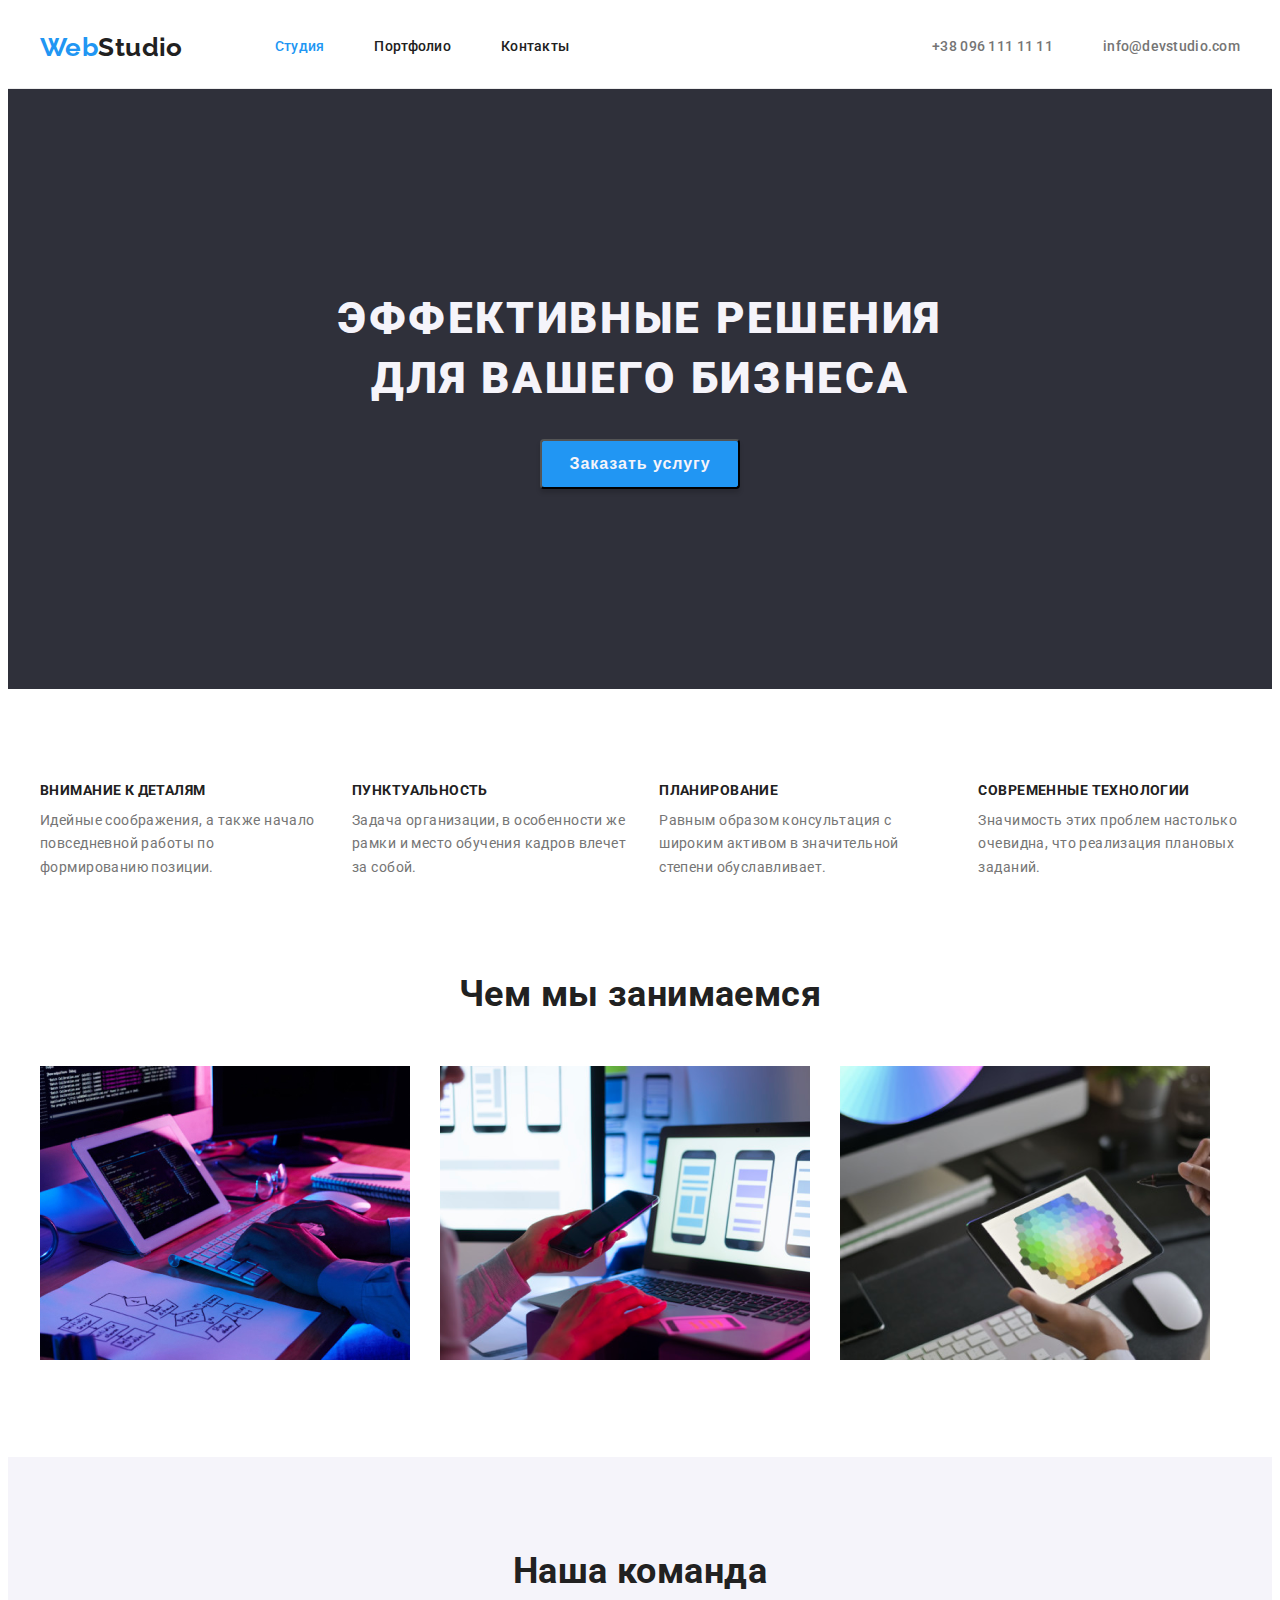
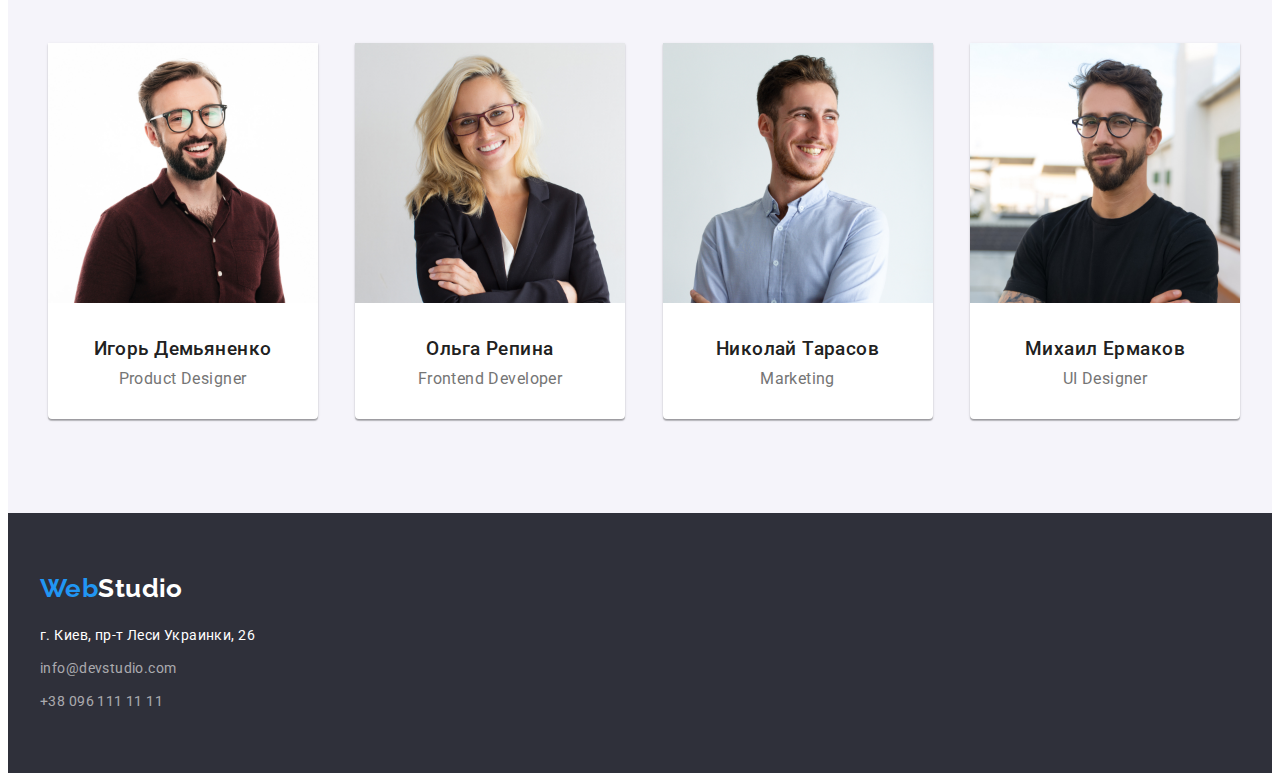
==== commit 005240de: "class section" ====
--- a/index.html
+++ b/index.html
@@ -19,8 +19,8 @@
             <nav class="main-nav">
                 <a class="logo link" href="./index.html"><span class="accent">Web</span>Studio</a>
                 <ul class="site-nav list">
-                    <li class="item"><a class="link" href="./index.html">Студия</a></li>
-                    <li class="item"><a class="current link" href="./portfolio.html">Портфолио</a></li>
+                    <li class="item"><a class="current link" href="./index.html">Студия</a></li>
+                    <li class="item"><a class="link" href="./portfolio.html">Портфолио</a></li>
                     <li class="item"><a class="link" href="">Контакты</a></li>
                 </ul>
             </nav>
@@ -35,11 +35,11 @@
             <section class="hero">
                 <div class="container">            
                     <h1 class="hero-title">Эффективные решения </br>для вашего бизнеса</h1>
-                    <button class="hero button">Заказать услугу</button>
+                    <button class="button">Заказать услугу</button>
                 </div>
             </section>
             <!-- Особенности -->
-            <section>
+            <section class="features section">
                 <div class="features container">
                     <h2 class="visually-hidden">Наши особенности</h2>
                     <ul class="features list">
@@ -69,7 +69,7 @@
                 </div>
             </section>
             <!-- Чем мы занимаемся -->
-            <section>
+            <section class="work-section">
                 <div class="container">
                     <h2>Чем мы занимаемся</h2>
                     <ul class="work list">
@@ -92,7 +92,7 @@
                 </div>
             </section>
             <!-- Наша команда -->
-            <section class="team">
+            <section class="team section">
                 <div class="container">
                     <h2 class="team-heading">Наша команда</h2>
                     <ul class="team list">
@@ -121,7 +121,7 @@
             </section>
         </main>
         <!-- Подвал сайта -->
-    <footer class="footer">
+    <footer class="footer indent">
         <div class="container">
             <a class="logo link footer" href="./index.html"><span class="accent">Web</span>Studio</a>
                 <ul class="footer list contacts">
--- a/css/style.css
+++ b/css/style.css
@@ -43,6 +43,10 @@
   margin: 0px;
 }
 
+p {
+  margin: 0px;
+}
+
 .link {
   text-decoration: none;
 }
@@ -144,16 +148,19 @@
 
 .hero {
   background-color: var(--accent-bg-color);
-  height: 600px;
+  padding-top: 200px;
+  padding-bottom: 200px;
 }
 
 .hero-title {
-  padding-top: 200px;
-}
-
-.hero.button {
   display: block;
-  margin: 30px auto 200px;
+}
+
+.hero .button {
+  display: block;
+  margin-top: 30px;
+  margin-left: auto;
+  margin-right: auto;
 }
 
 /* button */
@@ -179,6 +186,11 @@
 
 /* features */
 
+.section {
+  padding-top: 94px;
+  padding-bottom: 94px;
+}
+
 .features {
   line-height: 1.71;
 }
@@ -193,7 +205,6 @@
 }
 
 .features .title {
-  margin-top: 94px;
   margin-bottom: 10px;
   font-size: inherit;
   font-weight: 700;
@@ -204,12 +215,15 @@
 
 .features .description {
   margin-top: 0px;
-  margin-bottom: 94px;
 }
 
 /* work */
 
-.work {
+.work-section {
+  padding-bottom: 94px;
+}
+
+.work.list {
   margin-top: 50px;
   display: flex;
 }
@@ -217,7 +231,6 @@
 .work.item {
   margin-left: auto;
   margin-right: 30px;
-  margin-bottom: 94px;
 }
 
 /* team */
@@ -230,7 +243,6 @@
 }
 
 .team-heading {
-  padding-top: 94px;
   margin-bottom: 50px;
 }
 
@@ -239,7 +251,6 @@
 }
 
 .team-item {
-  margin-bottom: 94px;
   margin-left: auto;
   background-color: var(--primary-bg-color);
   box-shadow: 0px 1px 3px rgba(0, 0, 0, 0.12), 0px 1px 1px rgba(0, 0, 0, 0.14),
@@ -289,21 +300,12 @@
   margin-bottom: 9px;
 }
 
-.footer.contacts > li:last-child {
-  /* padding-bottom: 60px; */
-}
-
 address {
   font-style: inherit;
   color: var(--primary-bg-color);
 }
 
 /* portfolio */
-
-.portfolio-section {
-  padding-top: 94px;
-  padding-bottom: 94px;
-}
 
 /* filters */
 
@@ -358,6 +360,7 @@
 }
 
 .portfolio .item:nth-last-child(-n + 3) {
+  margin-bottom: 0px;
 }
 
 .project {
